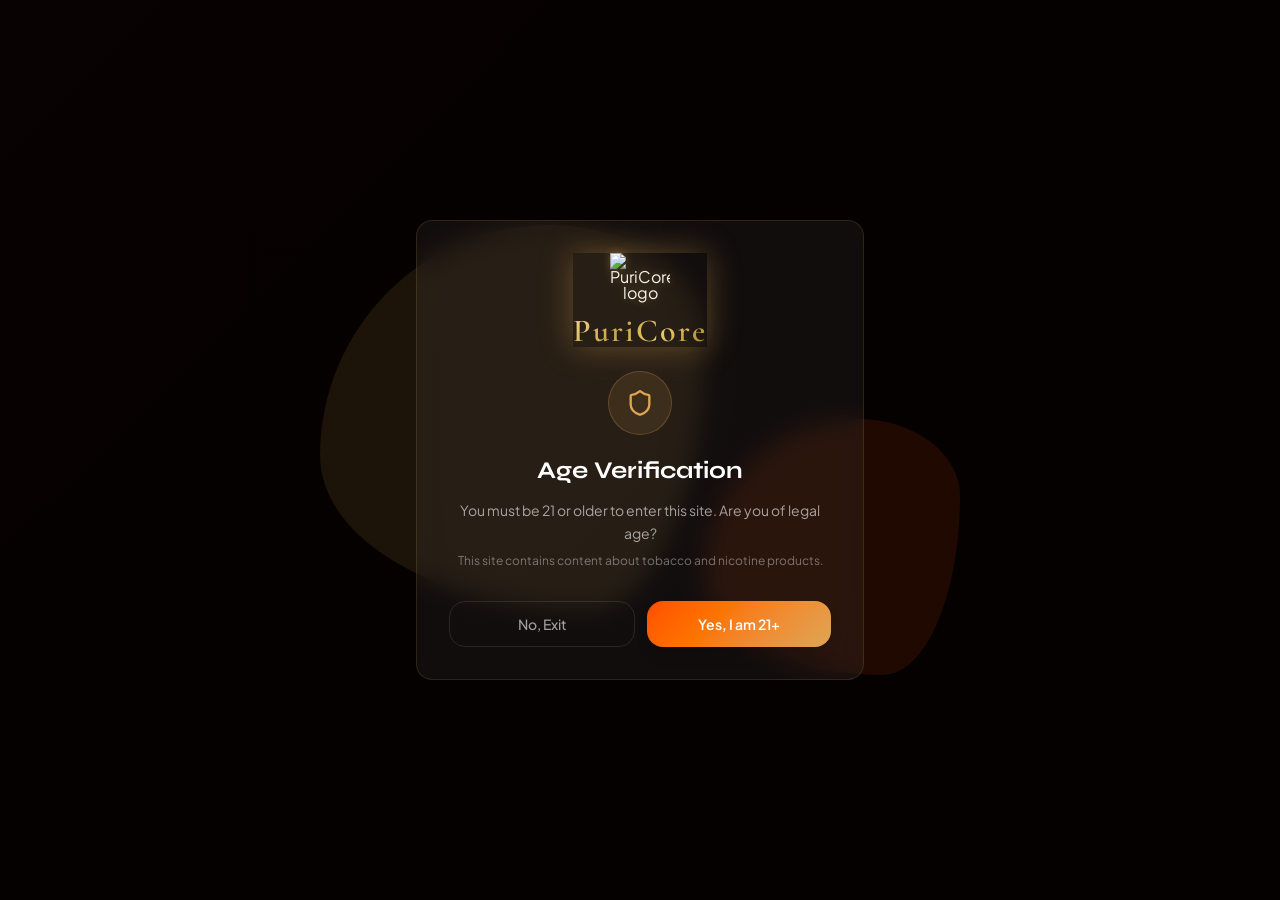
==== index.html @ 04ce512d "Update theme to LV Royal Blue color scheme" ====
<!doctype html>
<html lang="en" dir="ltr">
  <head>
    <meta charset="UTF-8" />
    <meta name="viewport" content="width=device-width, initial-scale=1.0, maximum-scale=1" />
    <title>PuriCore — Premium E-Liquid Flavors</title>
    <meta name="description" content="PuriCore crafts the world's finest e-liquid flavors. Discover 160+ premium tobacco, dessert, fruit & beverage vaping experiences. Est. 2004." />
    <!-- Open Graph -->
    <meta property="og:type" content="website" />
    <meta property="og:title" content="PuriCore — Premium E-Liquid Flavors" />
    <meta property="og:description" content="Crafting the world's finest e-liquid flavors since 2004. 160+ premium tobacco, dessert, fruit & beverage experiences trusted by leading brands worldwide." />
    <meta property="og:image" content="https://d2xsxph8kpxj0f.cloudfront.net/310519663419893423/AahNXat3ACD4MVYQgKXXq4/puricore-og-image-53wyN5Vo2SJwZDQtRnPdHy.png" />
    <meta property="og:image:width" content="2752" />
    <meta property="og:image:height" content="1536" />
    <meta property="og:image:alt" content="PuriCore — Essence of Food | Premium E-Liquid Flavors" />
    <meta property="og:site_name" content="PuriCore" />
    <!-- Twitter Card -->
    <meta name="twitter:card" content="summary_large_image" />
    <meta name="twitter:title" content="PuriCore — Premium E-Liquid Flavors" />
    <meta name="twitter:description" content="Crafting the world's finest e-liquid flavors since 2004. 160+ premium tobacco, dessert, fruit & beverage experiences." />
    <meta name="twitter:image" content="https://d2xsxph8kpxj0f.cloudfront.net/310519663419893423/AahNXat3ACD4MVYQgKXXq4/puricore-og-image-53wyN5Vo2SJwZDQtRnPdHy.png" />
    <meta name="twitter:image:alt" content="PuriCore — Essence of Food | Premium E-Liquid Flavors" />
    <link rel="preconnect" href="https://fonts.googleapis.com" />
    <link rel="preconnect" href="https://fonts.gstatic.com" crossorigin />
    <link href="https://fonts.googleapis.com/css2?family=Syne:wght@400;500;600;700;800&family=Plus+Jakarta+Sans:ital,wght@0,300;0,400;0,500;0,600;0,700;1,400&family=Cormorant+Garamond:ital,wght@0,400;0,500;0,600;0,700;1,400&display=swap" rel="stylesheet" />
    <!-- Favicon: PuriCore brand logo icon -->
    <link rel="icon" type="image/png" sizes="32x32" href="https://d2xsxph8kpxj0f.cloudfront.net/310519663419893423/AahNXat3ACD4MVYQgKXXq4/favicon-32_99e8985f.png" />
    <link rel="icon" type="image/png" sizes="16x16" href="https://d2xsxph8kpxj0f.cloudfront.net/310519663419893423/AahNXat3ACD4MVYQgKXXq4/favicon-16_c1601e6a.png" />
    <link rel="apple-touch-icon" sizes="180x180" href="https://d2xsxph8kpxj0f.cloudfront.net/310519663419893423/AahNXat3ACD4MVYQgKXXq4/favicon-180_662cd084.png" />
    <link rel="icon" type="image/png" sizes="192x192" href="https://d2xsxph8kpxj0f.cloudfront.net/310519663419893423/AahNXat3ACD4MVYQgKXXq4/favicon-192_2978e92b.png" />
    <meta name="theme-color" content="#001F5B" />
    <script type="text/javascript">
      // GitHub Pages SPA redirect handler
      (function(l) {
        if (l.search[1] === '/') {
          var decoded = l.search.slice(1).split('&').map(function(s) {
            return s.replace(/~and~/g, '&');
          }).join('?');
          window.history.replaceState(null, null,
            l.pathname.slice(0, -1) + decoded + l.hash
          );
        }
      }(window.location));
    </script>
    <script type="module" crossorigin src="/assets/index-DesvuNyl.js"></script>
    <link rel="stylesheet" crossorigin href="/assets/index-Bo1zpVWW.css">
  </head>
  <body>
    <div id="root"></div>
    <script
      defer
      src="%VITE_ANALYTICS_ENDPOINT%/umami"
      data-website-id="%VITE_ANALYTICS_WEBSITE_ID%"></script>
  </body>
</html>
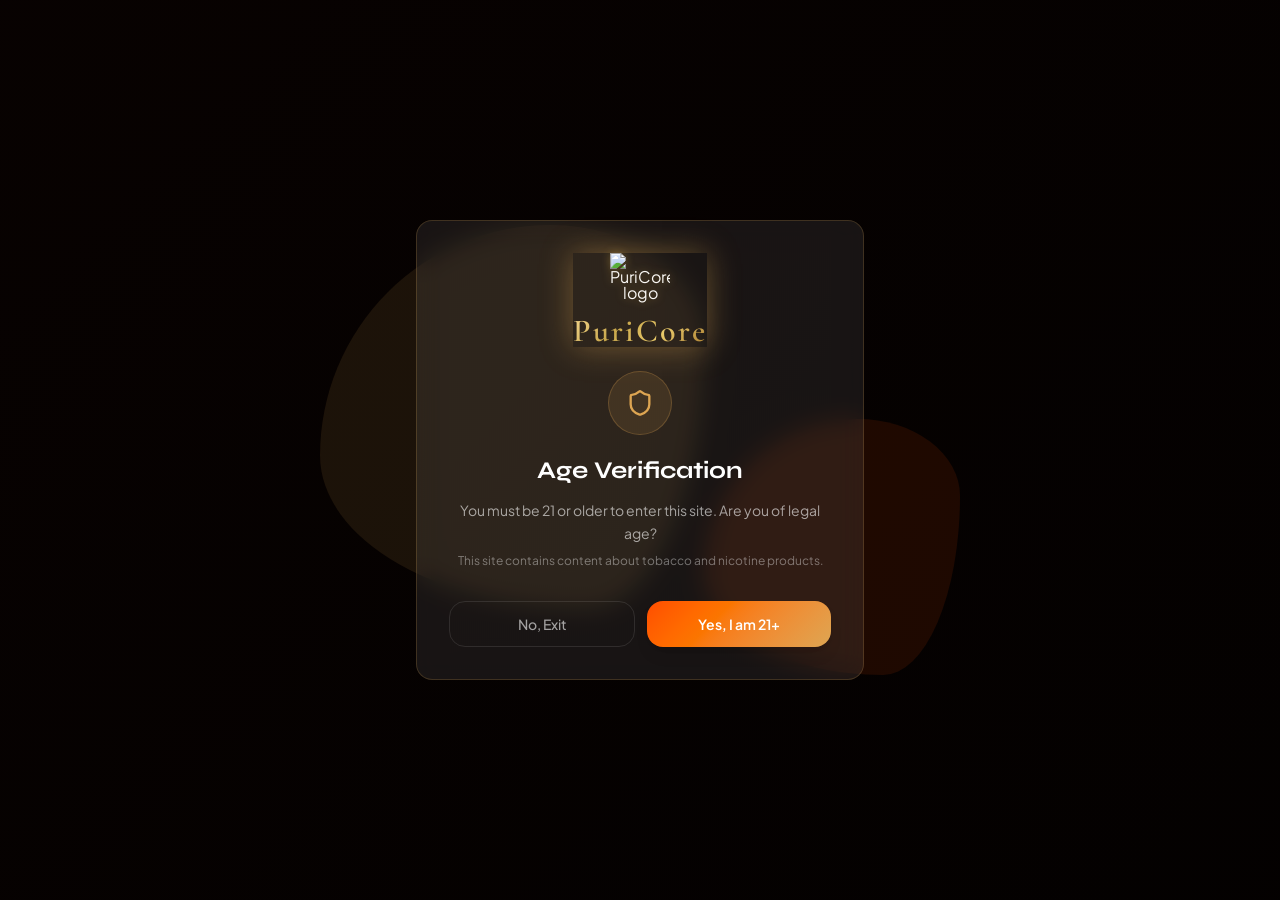
==== commit 5a159332: "Update theme to vivid sapphire blue #21489D from reference image" ====
--- a/index.html
+++ b/index.html
@@ -28,7 +28,7 @@
     <link rel="icon" type="image/png" sizes="16x16" href="https://d2xsxph8kpxj0f.cloudfront.net/310519663419893423/AahNXat3ACD4MVYQgKXXq4/favicon-16_c1601e6a.png" />
     <link rel="apple-touch-icon" sizes="180x180" href="https://d2xsxph8kpxj0f.cloudfront.net/310519663419893423/AahNXat3ACD4MVYQgKXXq4/favicon-180_662cd084.png" />
     <link rel="icon" type="image/png" sizes="192x192" href="https://d2xsxph8kpxj0f.cloudfront.net/310519663419893423/AahNXat3ACD4MVYQgKXXq4/favicon-192_2978e92b.png" />
-    <meta name="theme-color" content="#001F5B" />
+    <meta name="theme-color" content="#21489D" />
     <script type="text/javascript">
       // GitHub Pages SPA redirect handler
       (function(l) {
@@ -42,8 +42,8 @@
         }
       }(window.location));
     </script>
-    <script type="module" crossorigin src="/assets/index-DesvuNyl.js"></script>
-    <link rel="stylesheet" crossorigin href="/assets/index-Bo1zpVWW.css">
+    <script type="module" crossorigin src="/assets/index-CfnRMfS5.js"></script>
+    <link rel="stylesheet" crossorigin href="/assets/index-yQPxfV7G.css">
   </head>
   <body>
     <div id="root"></div>
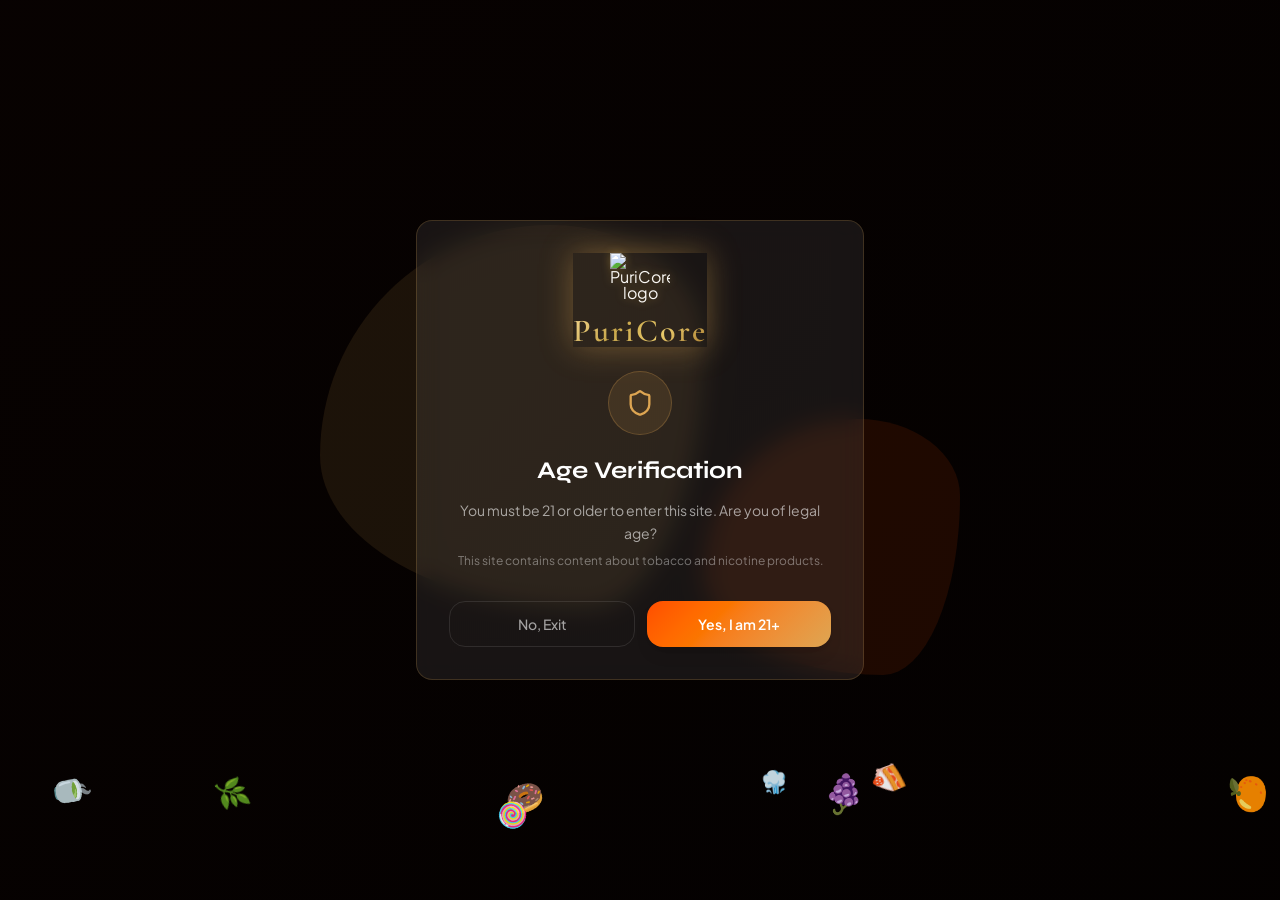
==== commit d91ba1c1: "Add EmojiRain: falling tobacco/dessert emojis on age gate, 8 settle at bottom" ====
--- a/index.html
+++ b/index.html
@@ -42,7 +42,7 @@
         }
       }(window.location));
     </script>
-    <script type="module" crossorigin src="/assets/index-CfnRMfS5.js"></script>
+    <script type="module" crossorigin src="/assets/index-tvUq2omp.js"></script>
     <link rel="stylesheet" crossorigin href="/assets/index-yQPxfV7G.css">
   </head>
   <body>
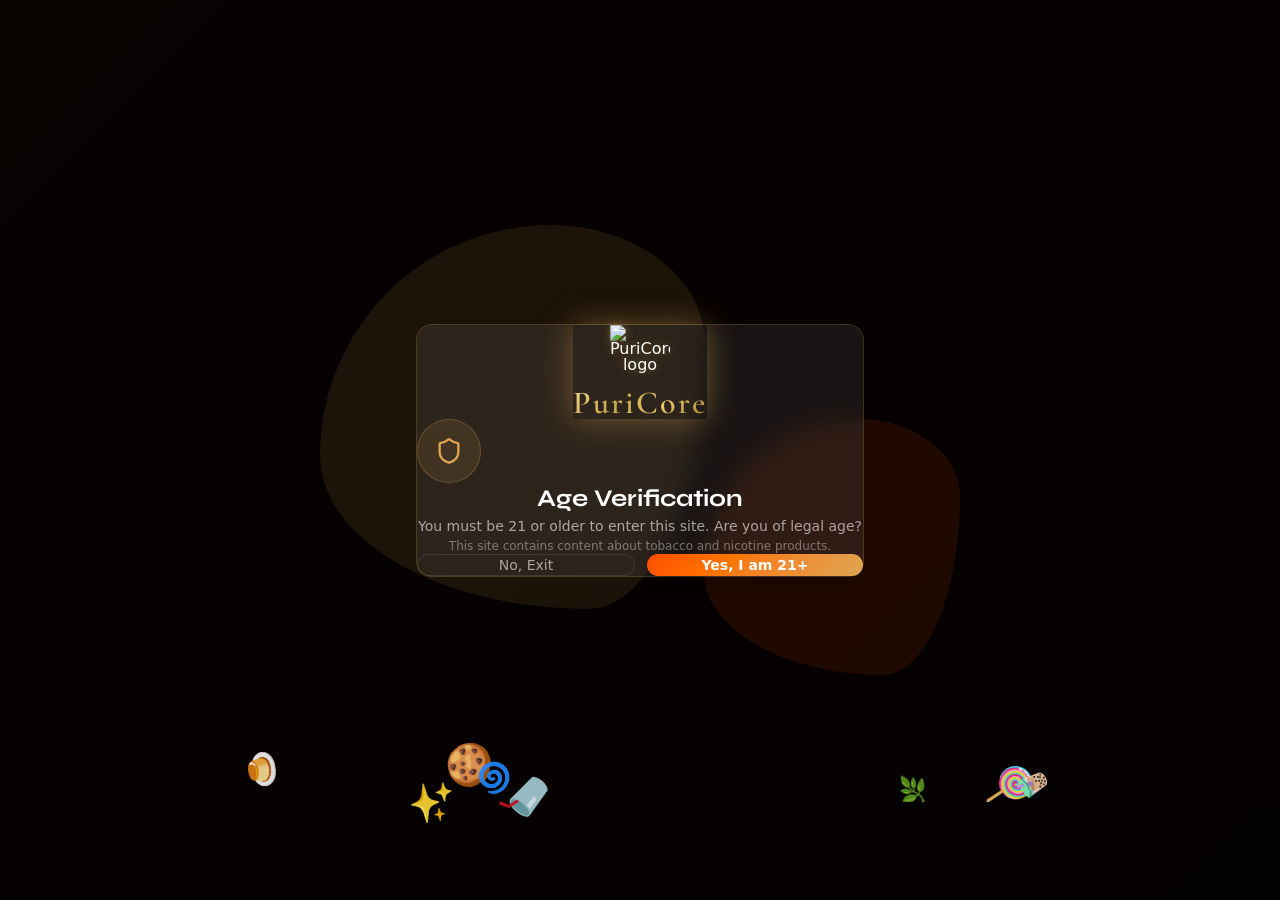
==== commit 408552cb: "Perf: code splitting, lazy img, non-blocking fonts, inline critical CSS" ====
--- a/index.html
+++ b/index.html
@@ -20,15 +20,40 @@
     <meta name="twitter:description" content="Crafting the world's finest e-liquid flavors since 2004. 160+ premium tobacco, dessert, fruit & beverage experiences." />
     <meta name="twitter:image" content="https://d2xsxph8kpxj0f.cloudfront.net/310519663419893423/AahNXat3ACD4MVYQgKXXq4/puricore-og-image-53wyN5Vo2SJwZDQtRnPdHy.png" />
     <meta name="twitter:image:alt" content="PuriCore — Essence of Food | Premium E-Liquid Flavors" />
+
+    <!-- DNS prefetch & preconnect for external resources -->
+    <link rel="dns-prefetch" href="https://fonts.googleapis.com" />
+    <link rel="dns-prefetch" href="https://fonts.gstatic.com" />
+    <link rel="dns-prefetch" href="https://d2xsxph8kpxj0f.cloudfront.net" />
     <link rel="preconnect" href="https://fonts.googleapis.com" />
     <link rel="preconnect" href="https://fonts.gstatic.com" crossorigin />
-    <link href="https://fonts.googleapis.com/css2?family=Syne:wght@400;500;600;700;800&family=Plus+Jakarta+Sans:ital,wght@0,300;0,400;0,500;0,600;0,700;1,400&family=Cormorant+Garamond:ital,wght@0,400;0,500;0,600;0,700;1,400&display=swap" rel="stylesheet" />
-    <!-- Favicon: PuriCore brand logo icon -->
+
+    <!-- Google Fonts: non-blocking load (media=print trick) to avoid render blocking -->
+    <link
+      href="https://fonts.googleapis.com/css2?family=Syne:wght@400;500;600;700;800&family=Plus+Jakarta+Sans:ital,wght@0,300;0,400;0,500;0,600;0,700;1,400&family=Cormorant+Garamond:ital,wght@0,400;0,500;0,600;0,700;1,400&display=swap"
+      rel="stylesheet"
+      media="print"
+      onload="this.media='all'"
+    />
+    <noscript>
+      <link href="https://fonts.googleapis.com/css2?family=Syne:wght@400;500;600;700;800&family=Plus+Jakarta+Sans:ital,wght@0,300;0,400;0,500;0,600;0,700;1,400&family=Cormorant+Garamond:ital,wght@0,400;0,500;0,600;0,700;1,400&display=swap" rel="stylesheet" />
+    </noscript>
+
+    <!-- Favicon -->
     <link rel="icon" type="image/png" sizes="32x32" href="https://d2xsxph8kpxj0f.cloudfront.net/310519663419893423/AahNXat3ACD4MVYQgKXXq4/favicon-32_99e8985f.png" />
     <link rel="icon" type="image/png" sizes="16x16" href="https://d2xsxph8kpxj0f.cloudfront.net/310519663419893423/AahNXat3ACD4MVYQgKXXq4/favicon-16_c1601e6a.png" />
     <link rel="apple-touch-icon" sizes="180x180" href="https://d2xsxph8kpxj0f.cloudfront.net/310519663419893423/AahNXat3ACD4MVYQgKXXq4/favicon-180_662cd084.png" />
     <link rel="icon" type="image/png" sizes="192x192" href="https://d2xsxph8kpxj0f.cloudfront.net/310519663419893423/AahNXat3ACD4MVYQgKXXq4/favicon-192_2978e92b.png" />
     <meta name="theme-color" content="#21489D" />
+
+    <!-- Inline critical CSS: eliminates white flash before React hydrates -->
+    <style>
+      *, *::before, *::after { box-sizing: border-box; margin: 0; padding: 0; }
+      html, body { background: #0f1e4a; min-height: 100vh; }
+      body { color: #fff; font-family: system-ui, -apple-system, sans-serif; }
+      #root { min-height: 100vh; background: #0f1e4a; }
+    </style>
+
     <script type="text/javascript">
       // GitHub Pages SPA redirect handler
       (function(l) {
@@ -42,14 +67,16 @@
         }
       }(window.location));
     </script>
-    <script type="module" crossorigin src="/assets/index-tvUq2omp.js"></script>
-    <link rel="stylesheet" crossorigin href="/assets/index-yQPxfV7G.css">
+    <script type="module" crossorigin src="/assets/index-BHEsXo4Q.js"></script>
+    <link rel="modulepreload" crossorigin href="/assets/rolldown-runtime-COnpUsM8.js">
+    <link rel="modulepreload" crossorigin href="/assets/vendor-motion-CqpO1zVn.js">
+    <link rel="modulepreload" crossorigin href="/assets/createLucideIcon-Cm7f5yPZ.js">
+    <link rel="modulepreload" crossorigin href="/assets/vendor-react-Bgib0fUQ.js">
+    <link rel="modulepreload" crossorigin href="/assets/vendor-router-D6NS7w-a.js">
+    <link rel="modulepreload" crossorigin href="/assets/vendor-ui-CvmiPuqy.js">
+    <link rel="stylesheet" crossorigin href="/assets/index-BQLQhMAu.css">
   </head>
   <body>
     <div id="root"></div>
-    <script
-      defer
-      src="%VITE_ANALYTICS_ENDPOINT%/umami"
-      data-website-id="%VITE_ANALYTICS_WEBSITE_ID%"></script>
   </body>
 </html>
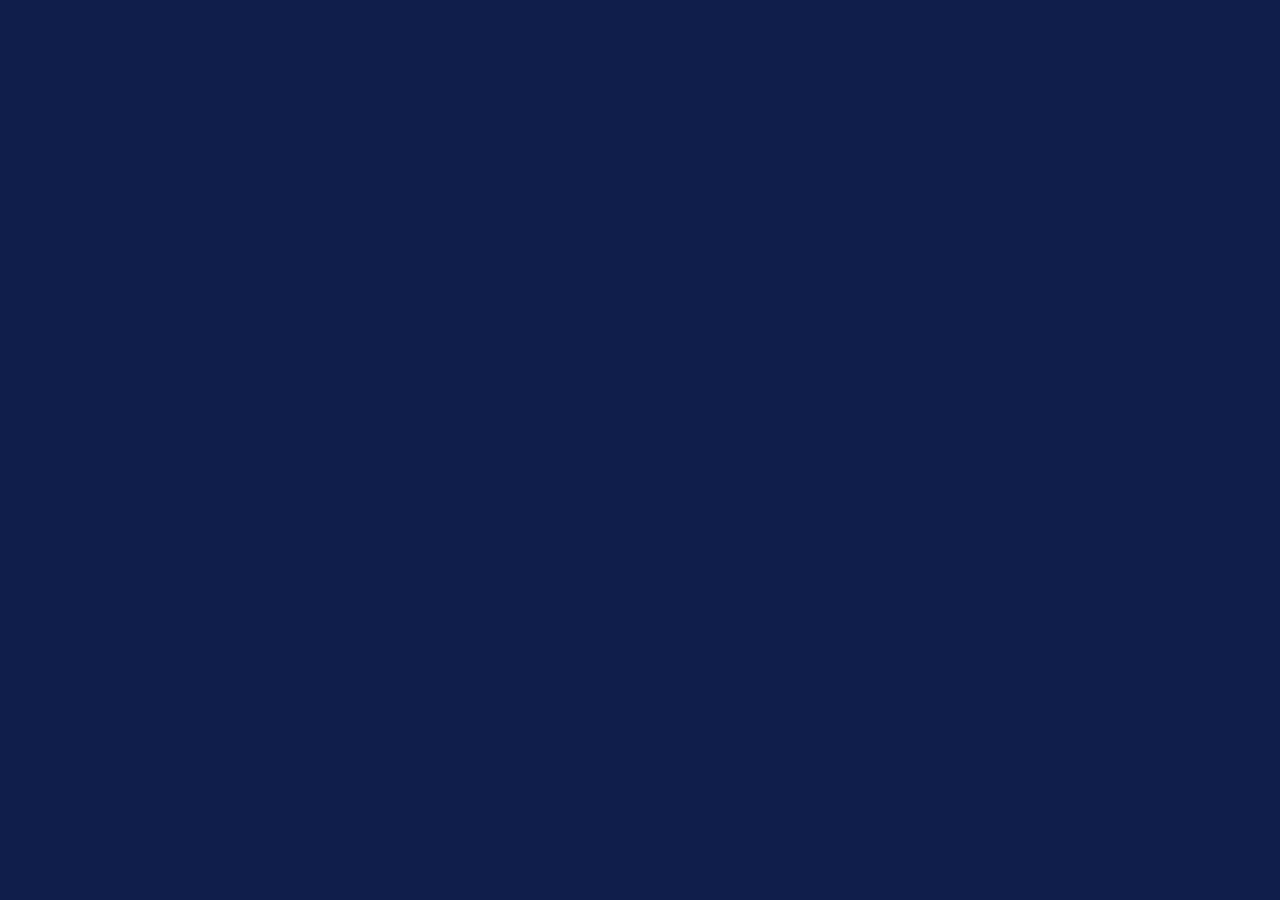
==== commit 6f10f5e2: "Fix: restore base=/PuriCore/ for correct asset paths on GitHub Pages" ====
--- a/index.html
+++ b/index.html
@@ -67,14 +67,14 @@
         }
       }(window.location));
     </script>
-    <script type="module" crossorigin src="/assets/index-BHEsXo4Q.js"></script>
-    <link rel="modulepreload" crossorigin href="/assets/rolldown-runtime-COnpUsM8.js">
-    <link rel="modulepreload" crossorigin href="/assets/vendor-motion-CqpO1zVn.js">
-    <link rel="modulepreload" crossorigin href="/assets/createLucideIcon-Cm7f5yPZ.js">
-    <link rel="modulepreload" crossorigin href="/assets/vendor-react-Bgib0fUQ.js">
-    <link rel="modulepreload" crossorigin href="/assets/vendor-router-D6NS7w-a.js">
-    <link rel="modulepreload" crossorigin href="/assets/vendor-ui-CvmiPuqy.js">
-    <link rel="stylesheet" crossorigin href="/assets/index-BQLQhMAu.css">
+    <script type="module" crossorigin src="/PuriCore/assets/index-ldtZpGUQ.js"></script>
+    <link rel="modulepreload" crossorigin href="/PuriCore/assets/rolldown-runtime-COnpUsM8.js">
+    <link rel="modulepreload" crossorigin href="/PuriCore/assets/vendor-motion-CqpO1zVn.js">
+    <link rel="modulepreload" crossorigin href="/PuriCore/assets/createLucideIcon-Cm7f5yPZ.js">
+    <link rel="modulepreload" crossorigin href="/PuriCore/assets/vendor-react-Bgib0fUQ.js">
+    <link rel="modulepreload" crossorigin href="/PuriCore/assets/vendor-router-D6NS7w-a.js">
+    <link rel="modulepreload" crossorigin href="/PuriCore/assets/vendor-ui-CvmiPuqy.js">
+    <link rel="stylesheet" crossorigin href="/PuriCore/assets/index-BQLQhMAu.css">
   </head>
   <body>
     <div id="root"></div>
